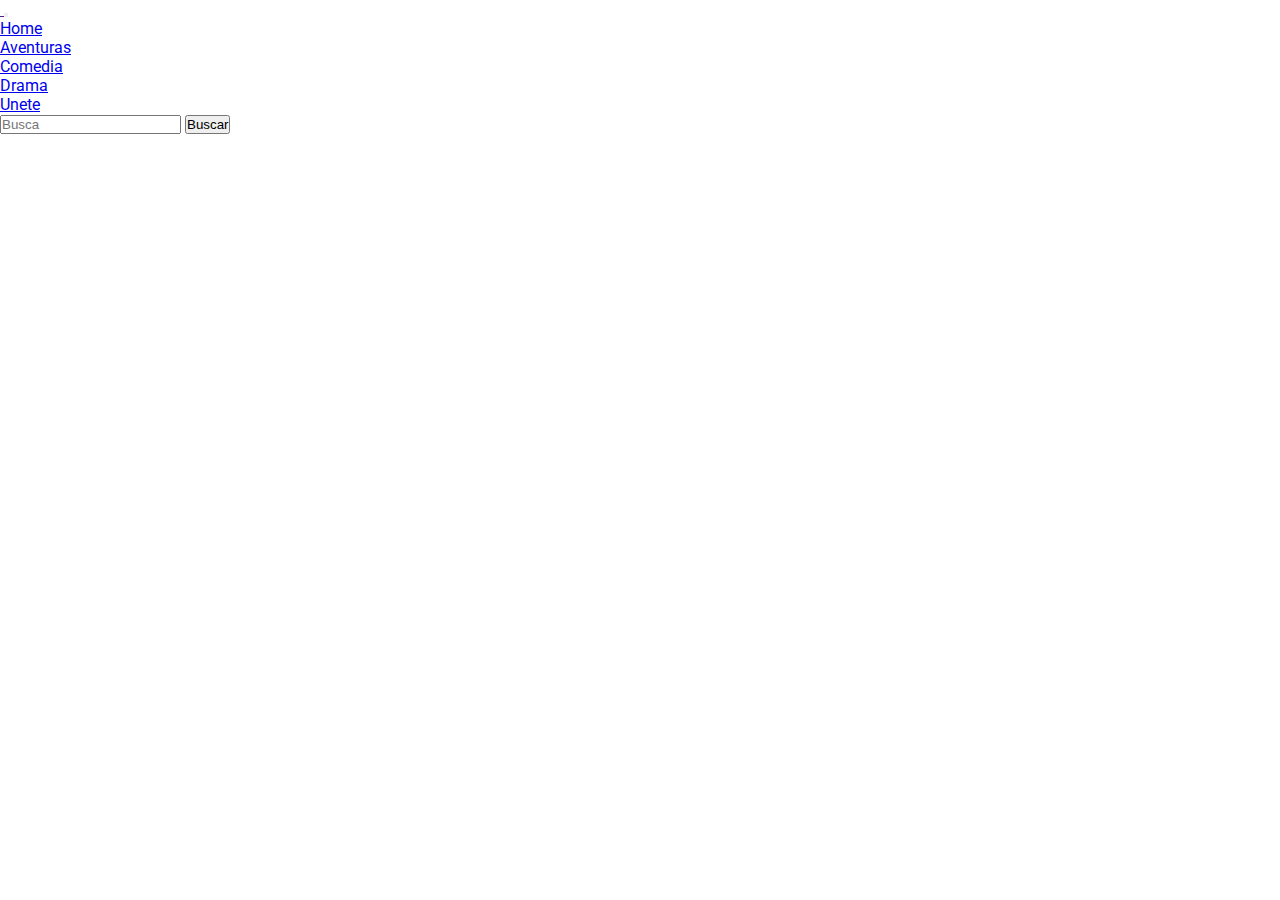
==== pages/aventuras.html @ 66cdc5a8 "agregando tres paginas" ====
<!DOCTYPE html>
<html lang="en">
<head>
  <meta charset="UTF-8">
  <meta http-equiv="X-UA-Compatible" content="IE=edge">
  <meta name="viewport" content="width=device-width, initial-scale=1.0">
  <title>Aventuras</title>
  <link rel="preconnect" href="https://fonts.googleapis.com">
  <link rel="preconnect" href="https://fonts.gstatic.com" crossorigin>
  <link href="https://fonts.googleapis.com/css2?family=Roboto:ital,wght@0,400;0,900;1,100&display=swap"
    rel="stylesheet">
  <link href="https://cdn.jsdelivr.net/npm/bootstrap@5.1.3/dist/css/bootstrap.min.css" rel="stylesheet"
    integrity="sha384-1BmE4kWBq78iYhFldvKuhfTAU6auU8tT94WrHftjDbrCEXSU1oBoqyl2QvZ6jIW3" crossorigin="anonymous">
  <link rel="stylesheet" href="../css/style.css">  
</head>
<body>
  <header>
    <nav class="navbar navbar-expand-lg navbar-light bg-primary">
      <div class="container-fluid">
        <a class="navbar-brand" href="">
          <img src="./imagenes/logo.jpeg" alt="" width="80">
        </a>
        <button class="navbar-toggler" type="button" data-bs-toggle="collapse" data-bs-target="#navbarSupportedContent"
          aria-controls="navbarSupportedContent" aria-expanded="false" aria-label="Toggle navigation">
          <span class="navbar-toggler-icon"></span>
        </button>
        <div class="collapse navbar-collapse" id="navbarSupportedContent">
          <ul class="navbar-nav me-auto mb-2 mb-lg-0">
            <li class="nav-item">
              <a class="nav-link text-light" href="../index.html">Home</a>
            </li>
            <li class="nav-item">
              <a class="nav-link" href="../pages/aventuras.html">Aventuras</a>
            </li>
            <li class="nav-item">
              <a class="nav-link" href="../pages/comedia.html">Comedia</a>
            </li>
            <li class="nav-item">
              <a class="nav-link" href="../pages/drama.html">Drama</a>
            </li>
            <li class="nav-item">
              <a class="nav-link text-light" href="../pages/contacto.html">Unete</a>
            </li>
          </ul>
          <form class="d-flex">
            <input class="form-control me-2" type="search" placeholder="Busca" aria-label="Search">
            <button class="btn btn-outline-light " type="submit">Buscar</button>
          </form>
        </div>
      </div>
    </nav>

  </header>
  <main>

  </main>
  <footer>

  </footer>
  
</body>
</html>
---- css/style.css ----
*{
  margin: 0;
  padding: 0;
  box-sizing: border-box;
}
body{
  font-family: 'Roboto', sans-serif;
}

.mt-n1{
  margin-top: 1rem !important;
}
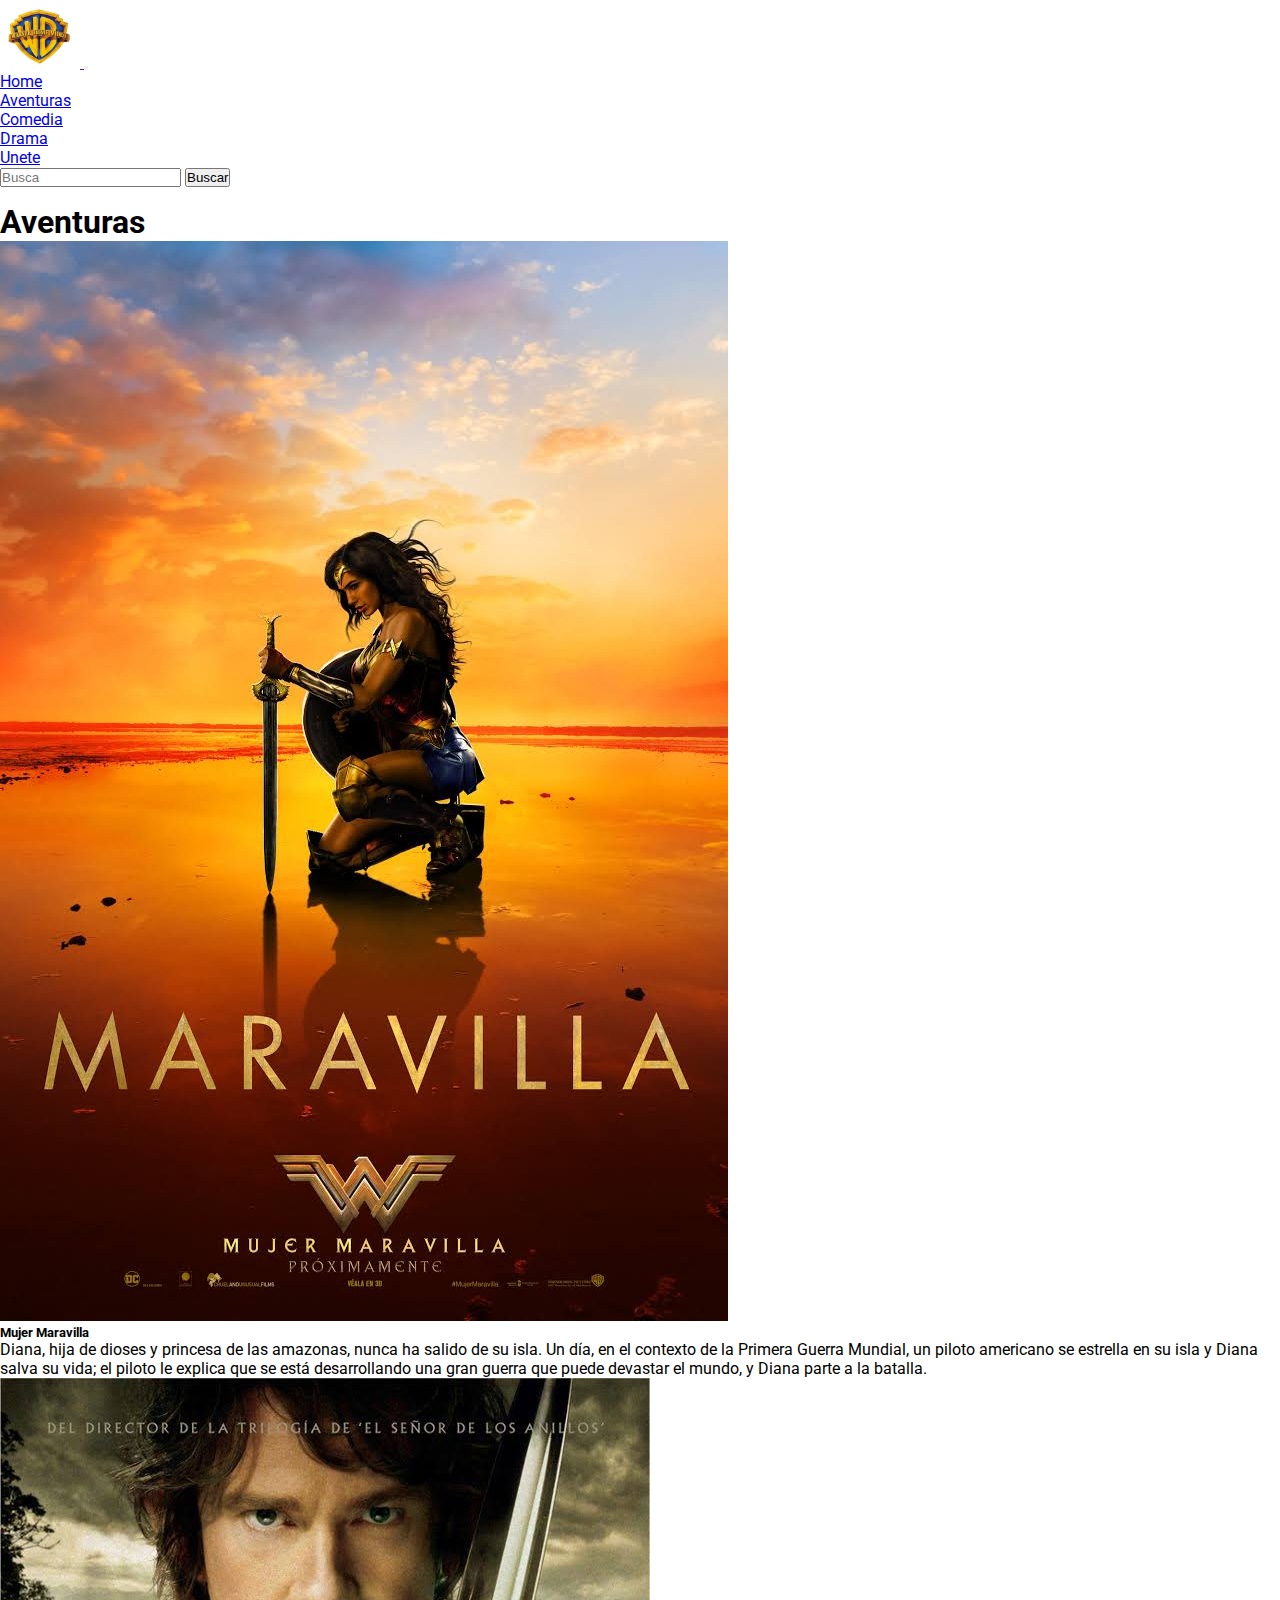
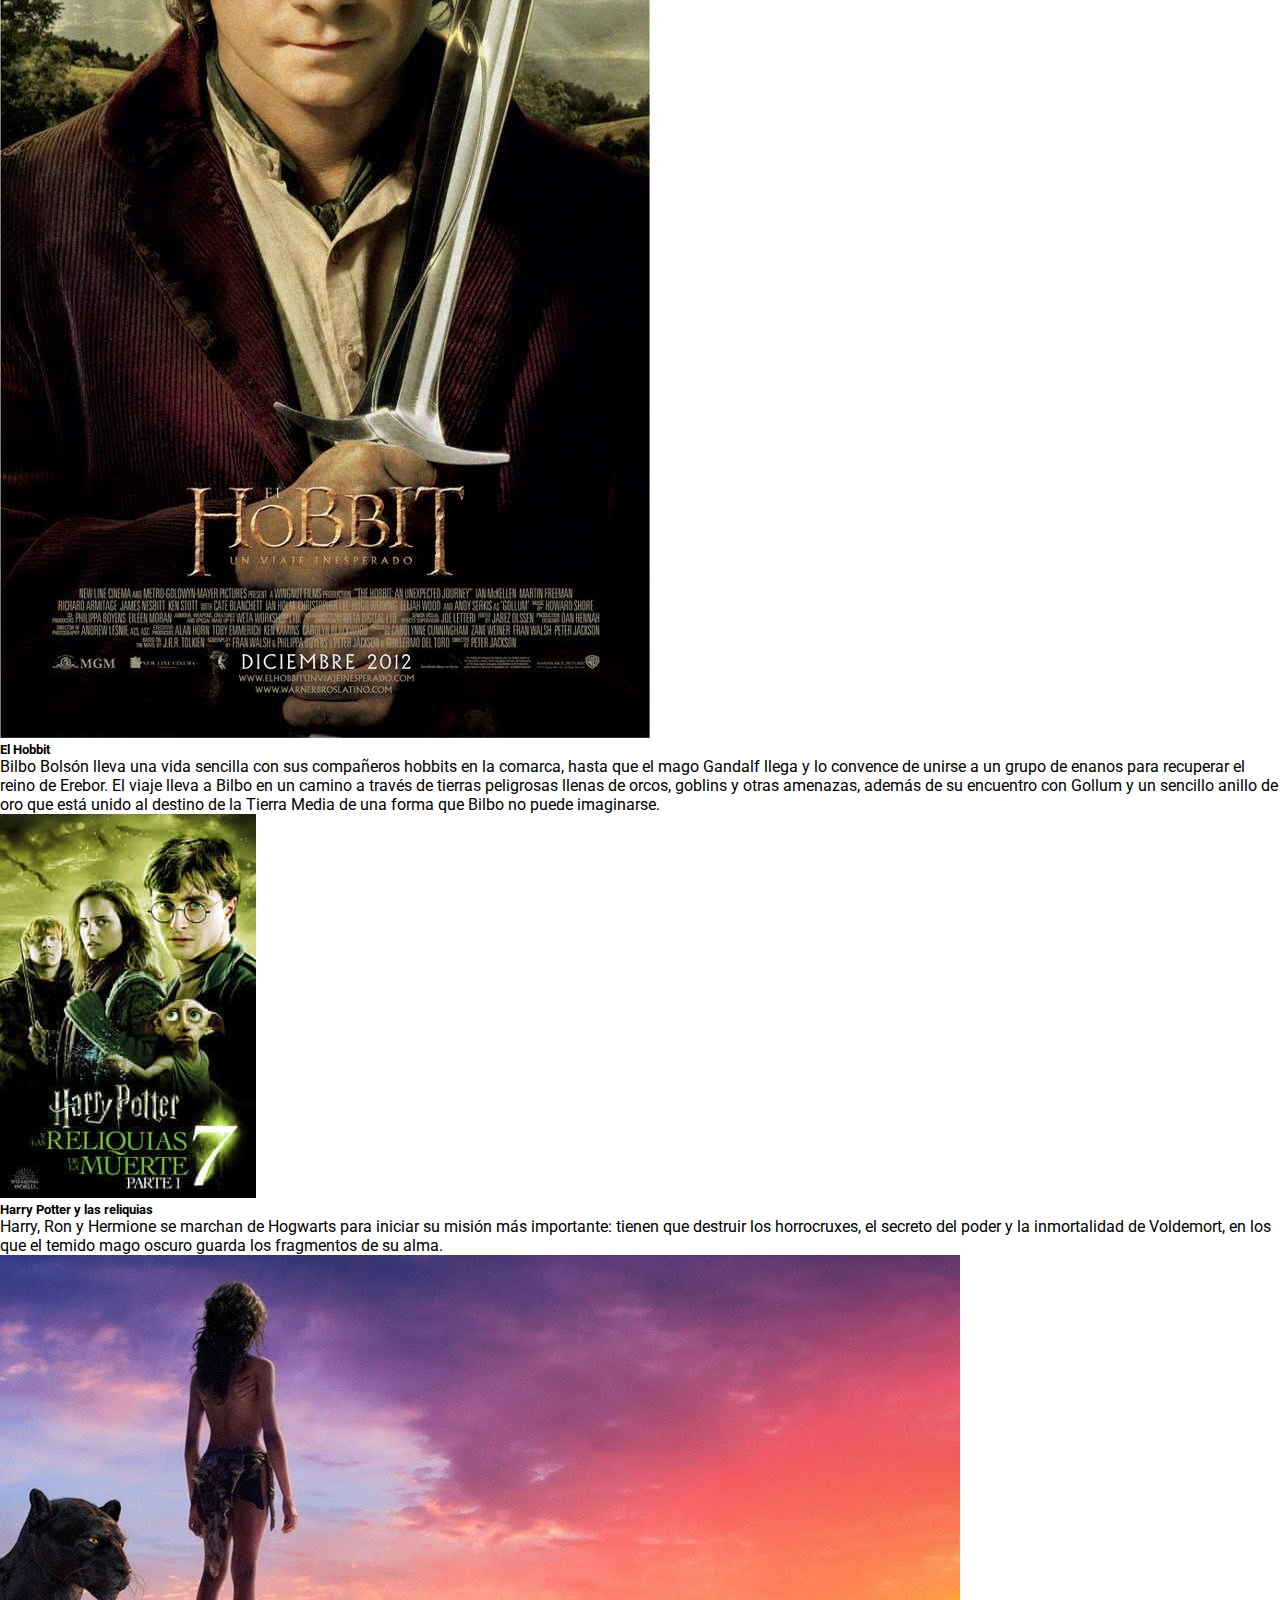
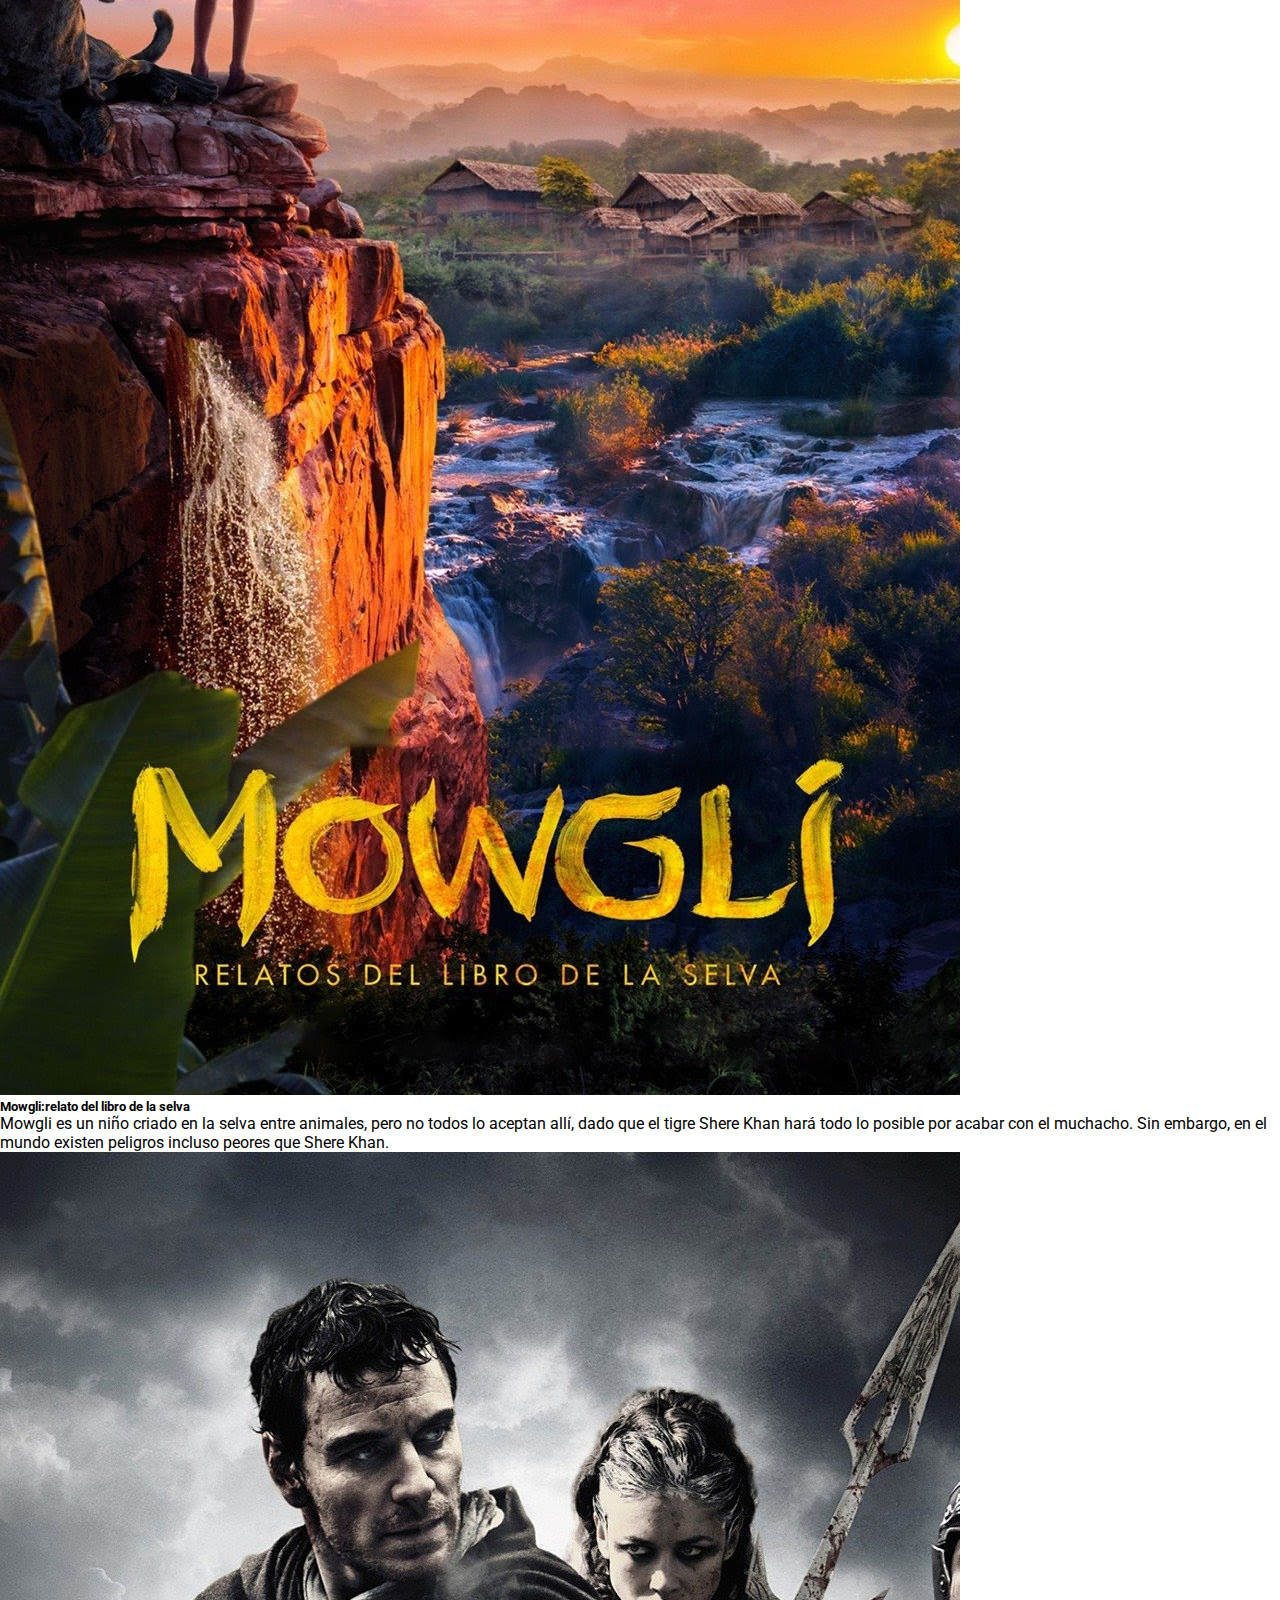
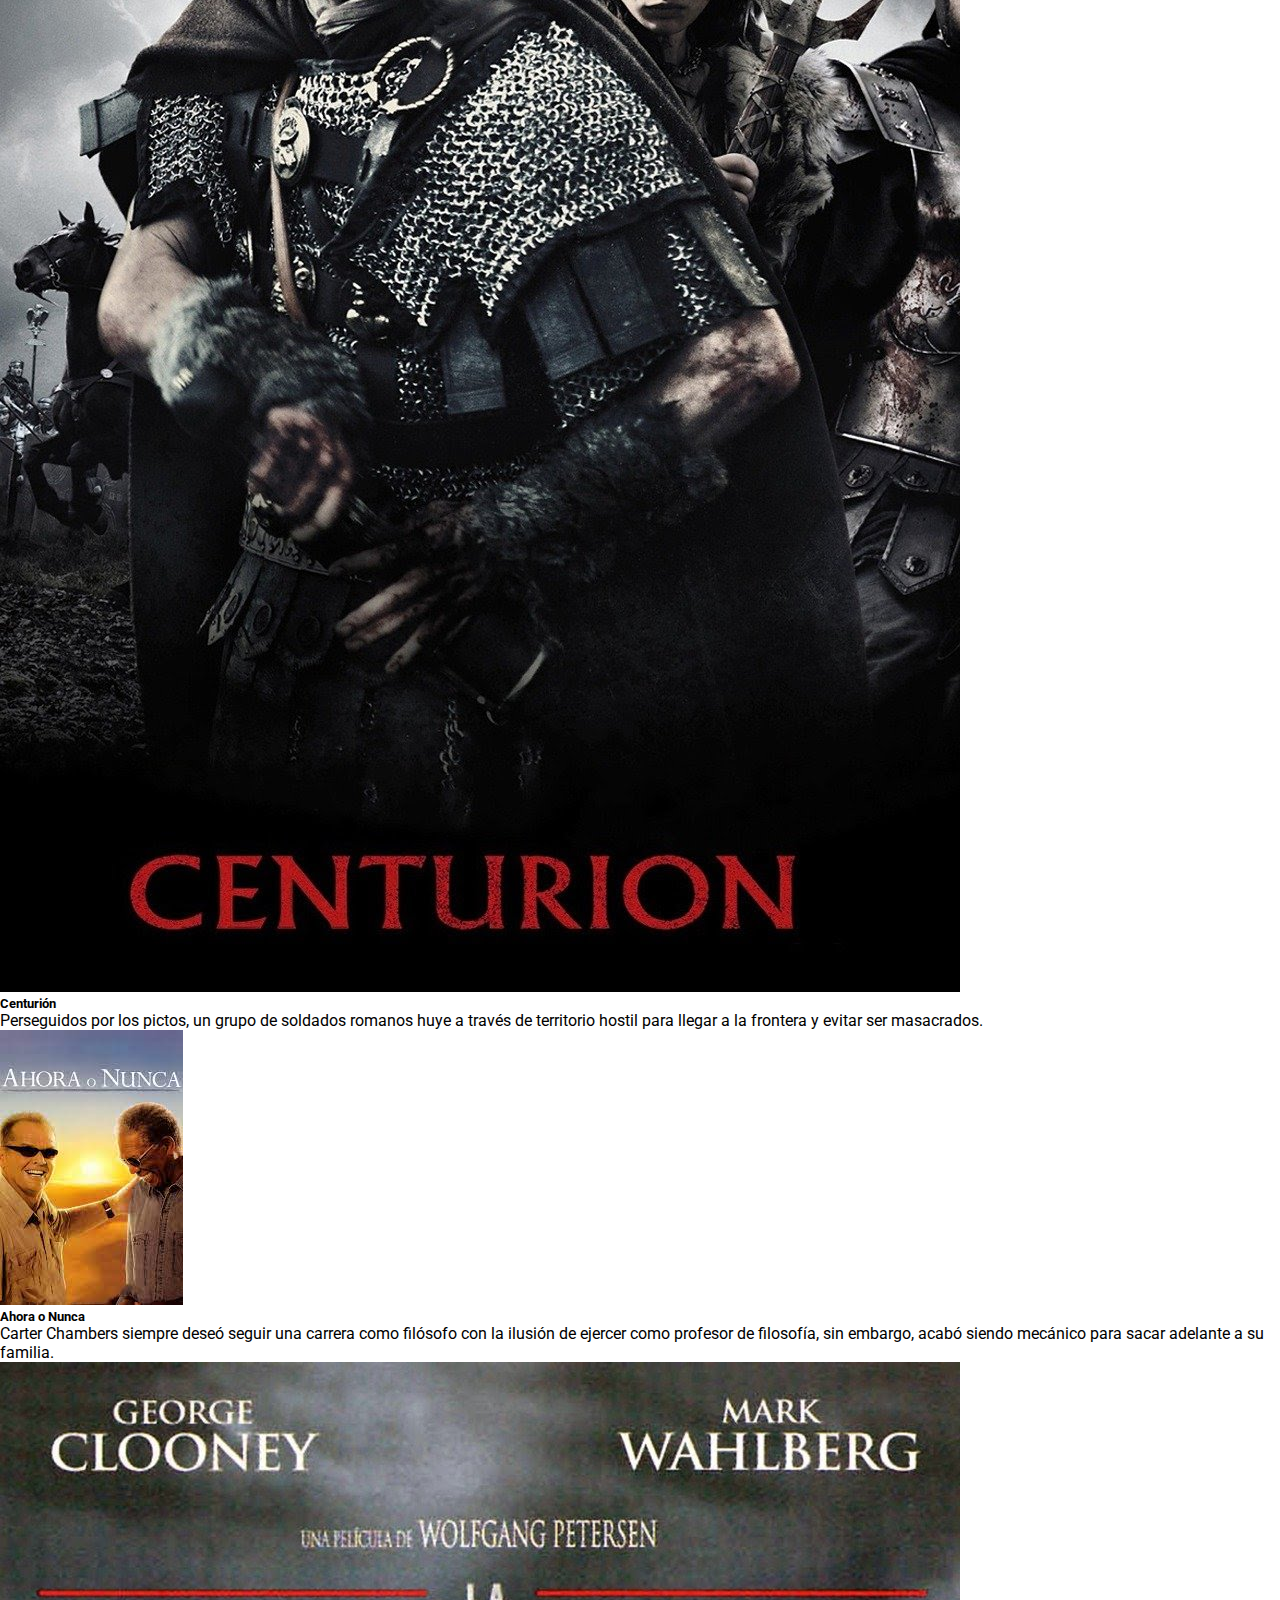
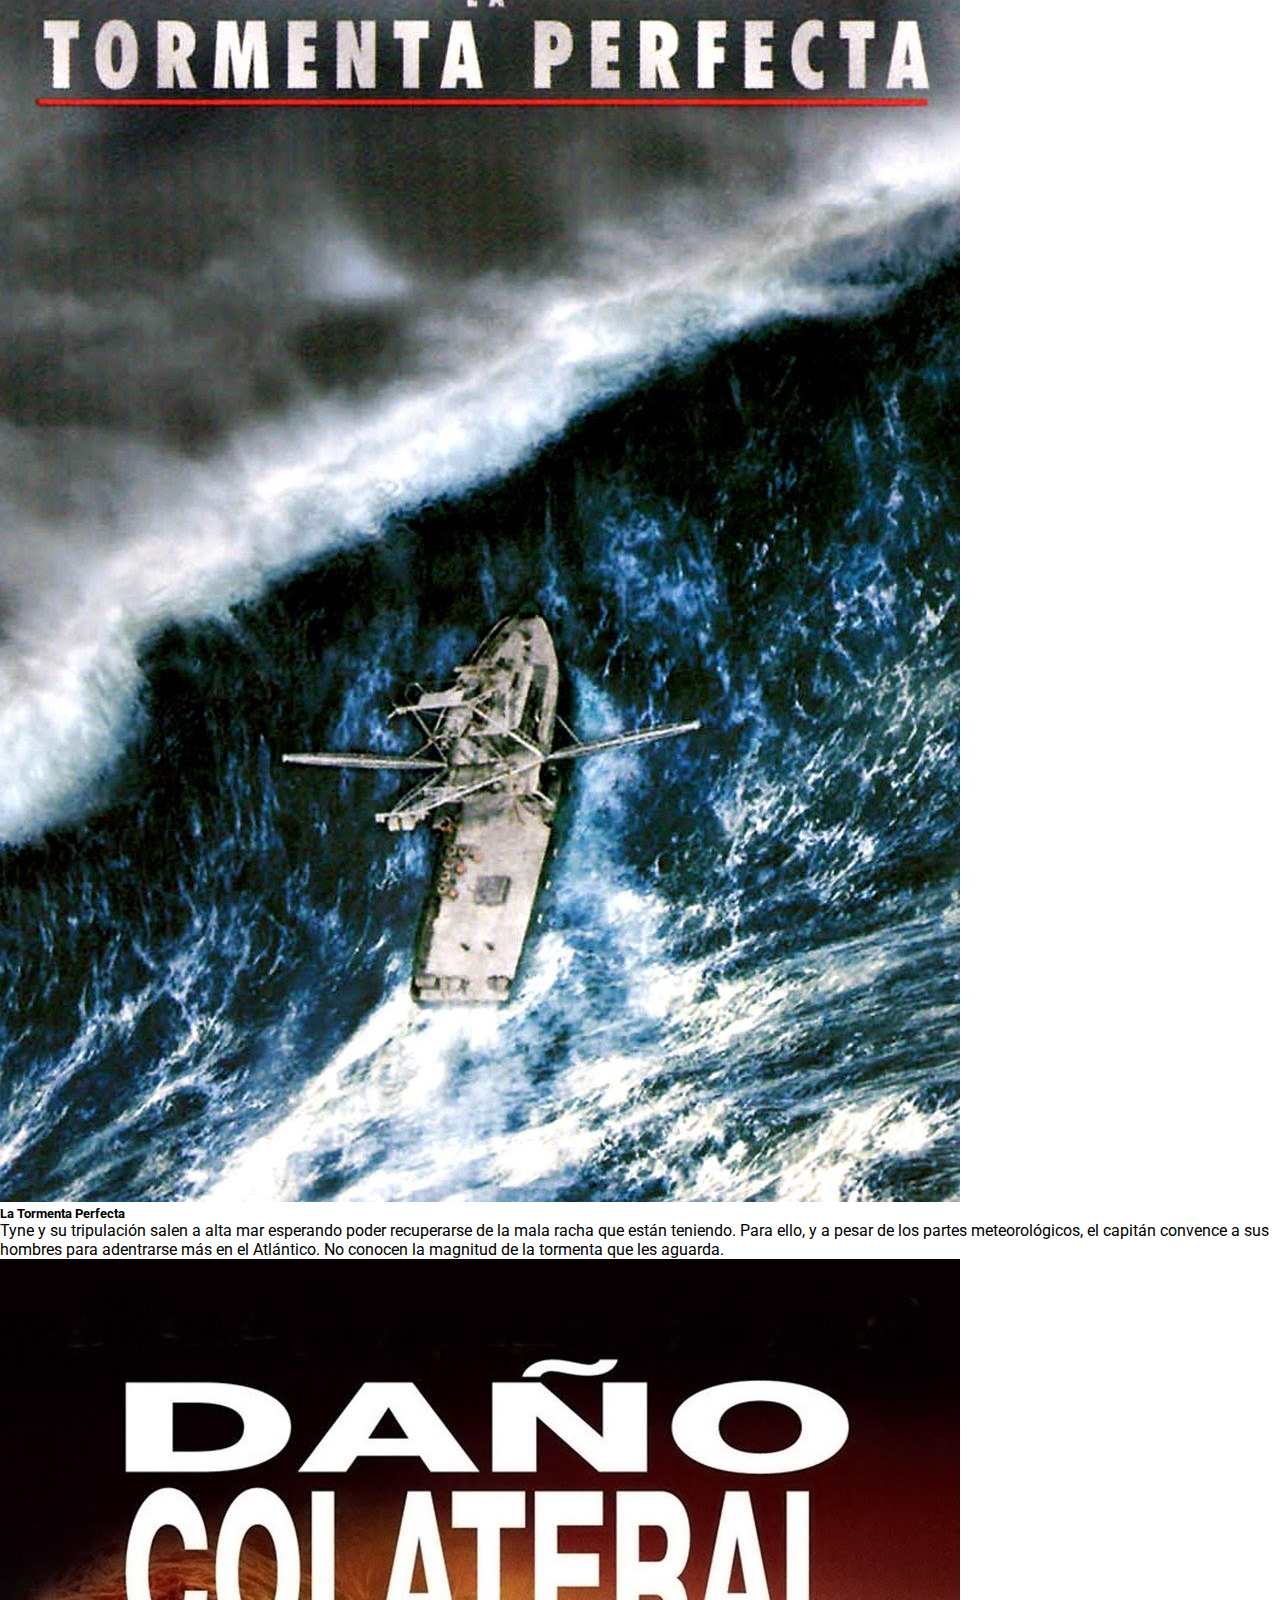
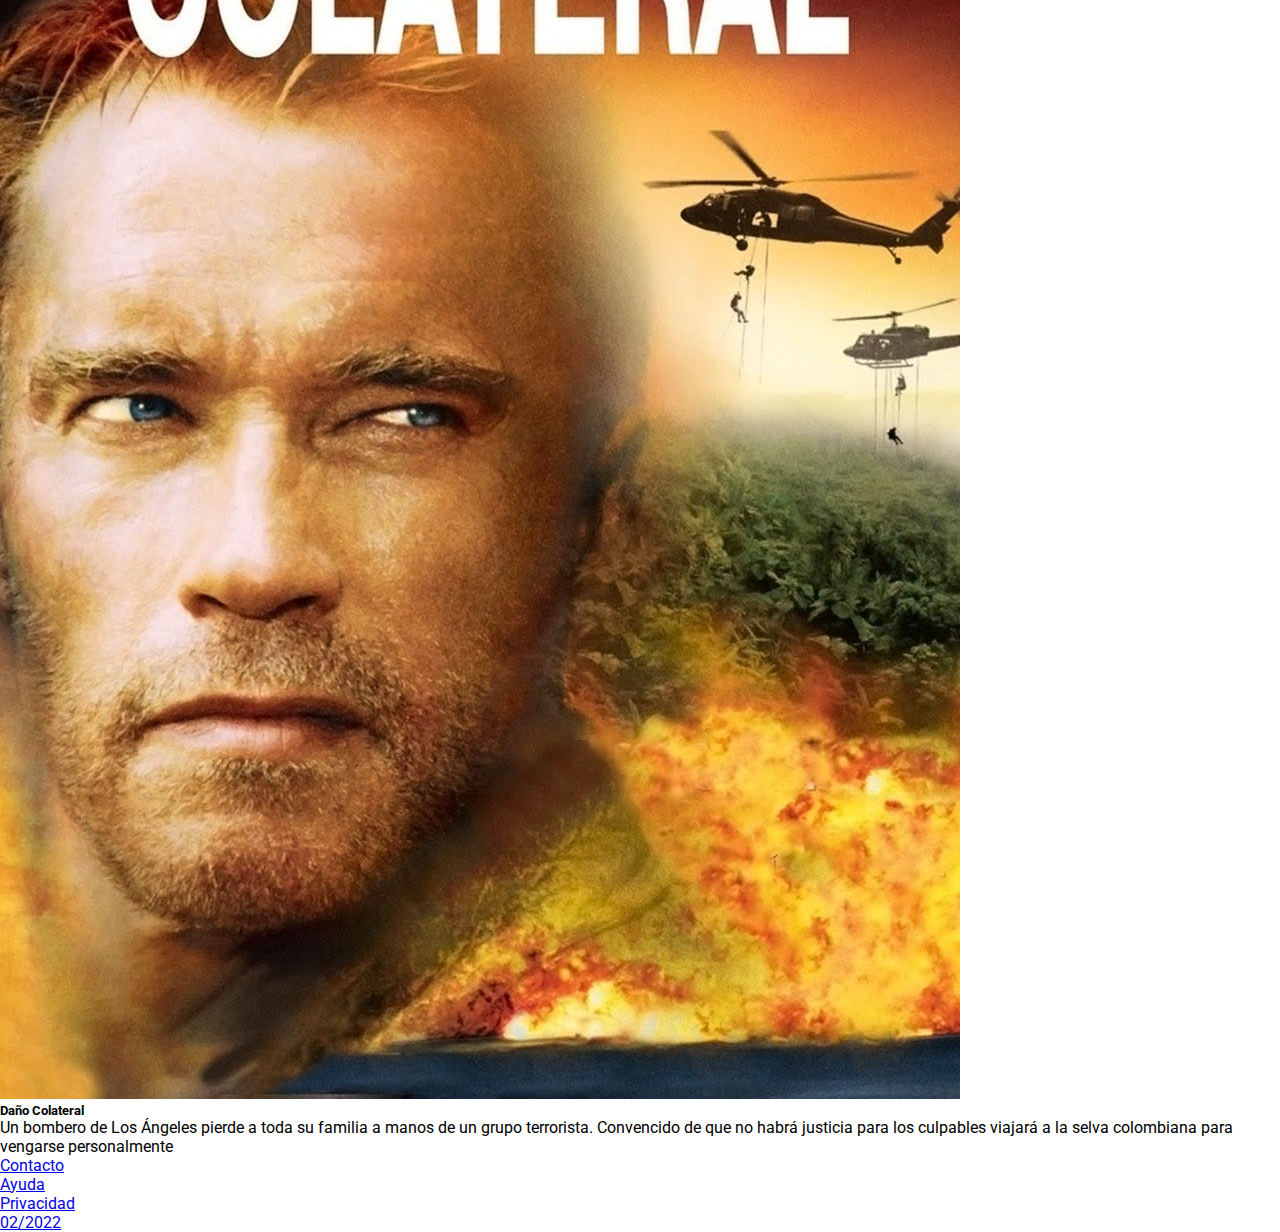
==== commit 072f855d: "agregar card en las paginas" ====
--- a/pages/aventuras.html
+++ b/pages/aventuras.html
@@ -18,7 +18,7 @@
     <nav class="navbar navbar-expand-lg navbar-light bg-primary">
       <div class="container-fluid">
         <a class="navbar-brand" href="">
-          <img src="./imagenes/logo.jpeg" alt="" width="80">
+          <img src="../imagenes/logo.jpeg" alt="" width="80">
         </a>
         <button class="navbar-toggler" type="button" data-bs-toggle="collapse" data-bs-target="#navbarSupportedContent"
           aria-controls="navbarSupportedContent" aria-expanded="false" aria-label="Toggle navigation">
@@ -30,13 +30,13 @@
               <a class="nav-link text-light" href="../index.html">Home</a>
             </li>
             <li class="nav-item">
-              <a class="nav-link" href="../pages/aventuras.html">Aventuras</a>
+              <a class="nav-link text-light" href="../pages/aventuras.html">Aventuras</a>
             </li>
             <li class="nav-item">
-              <a class="nav-link" href="../pages/comedia.html">Comedia</a>
+              <a class="nav-link text-light" href="../pages/comedia.html">Comedia</a>
             </li>
             <li class="nav-item">
-              <a class="nav-link" href="../pages/drama.html">Drama</a>
+              <a class="nav-link text-light" href="../pages/drama.html">Drama</a>
             </li>
             <li class="nav-item">
               <a class="nav-link text-light" href="../pages/contacto.html">Unete</a>
@@ -51,12 +51,108 @@
     </nav>
 
   </header>
-  <main>
+  <main class="container">
+    <h1 class="display-1 text-center mt-n1">Aventuras</h1>
+    <div class="row row-cols-1 row-cols-sm-3 row-cols-md-4 g-4">
+      <div class="col">
+        <div class="card">
+          <img src="../imagenes/aventuras1.jpeg" class="card-img-top" alt="...">
+          <div class="card-body">
+            <h5 class="card-title">Mujer Maravilla</h5>
+            <p class="card-text">Diana, hija de dioses y princesa de las amazonas, nunca ha salido de su isla. Un día, en el contexto de la Primera Guerra Mundial, un piloto americano se estrella en su isla y Diana salva su vida; el piloto le explica que se está desarrollando una gran guerra que puede devastar el mundo, y Diana parte a la batalla.</p>
+          </div>
+        </div>
+      </div>
+      <div class="col">
+        <div class="card">
+          <img src="../imagenes/aventura2.jpeg" class="card-img-top" alt="...">
+          <div class="card-body">
+            <h5 class="card-title">El Hobbit</h5>
+            <p class="card-text">Bilbo Bolsón lleva una vida sencilla con sus compañeros hobbits en la comarca, hasta que el mago Gandalf llega y lo convence de unirse a un grupo de enanos para recuperar el reino de Erebor. El viaje lleva a Bilbo en un camino a través de tierras peligrosas llenas de orcos, goblins y otras amenazas, además de su encuentro con Gollum y un sencillo anillo de oro que está unido al destino de la Tierra Media de una forma que Bilbo no puede imaginarse.</p>
+          </div>
+        </div>
+      </div>
+      <div class="col">
+        <div class="card">
+          <img src="../imagenes/aventuras3.jpeg"class="card-img-top" alt="...">
+          <div class="card-body">
+            <h5 class="card-title">Harry Potter y las reliquias</h5>
+            <p class="card-text">Harry, Ron y Hermione se marchan de Hogwarts para iniciar su misión más importante: tienen que destruir los horrocruxes, el secreto del poder y la inmortalidad de Voldemort, en los que el temido mago oscuro guarda los fragmentos de su alma.</p>
+          </div>
+        </div>
+      </div>
+      <div class="col">
+        <div class="card">
+          <img src="../imagenes/drama4.jpeg" class="card-img-top" alt="...">
+          <div class="card-body">
+            <h5 class="card-title">Mowgli:relato del libro de la selva</h5>
+            <p class="card-text"></p>Mowgli es un niño criado en la selva entre animales, pero no todos lo aceptan allí, dado que el tigre Shere Khan hará todo lo posible por acabar con el muchacho. Sin embargo, en el mundo existen peligros incluso peores que Shere Khan.
+          </div>
+        </div>
+      </div>
+    </div>
+    <div class="row row-cols-1 row-cols-md-4 g-4">
+      <div class="col">
+        <div class="card">
+          <img src="../imagenes/drama5.jpeg" class="card-img-top" alt="...">
+          <div class="card-body">
+            <h5 class="card-title">Centurión</h5>
+            <p class="card-text"></p>Perseguidos por los pictos, un grupo de soldados romanos huye a través de territorio hostil para llegar a la frontera y evitar ser masacrados.
+          </div>
+        </div>
+      </div>
+      <div class="col">
+        <div class="card">
+          <img src="../imagenes/drama6.jpeg" class="card-img-top" alt="...">
+          <div class="card-body">
+            <h5 class="card-title">Ahora o Nunca</h5>
+            <p class="card-text">Carter Chambers siempre deseó seguir una carrera como filósofo con la ilusión de ejercer como profesor de filosofía, sin embargo, acabó siendo mecánico para sacar adelante a su familia.</p>
+          </div>
+        </div>
+      </div>
+      <div class="col">
+        <div class="card">
+          <img src="../imagenes/drama7.jpeg" class="card-img-top" alt="...">
+          <div class="card-body">
+            <h5 class="card-title">La Tormenta Perfecta</h5>
+            <p class="card-text">Tyne y su tripulación salen a alta mar esperando poder recuperarse de la mala racha que están teniendo. Para ello, y a pesar de los partes meteorológicos, el capitán convence a sus hombres para adentrarse más en el Atlántico. No conocen la magnitud de la tormenta que les aguarda.</p>
+          </div>
+        </div>
+      </div>
+      <div class="col">
+        <div class="card">
+          <img src="../imagenes/drama8.jpeg" class="card-img-top" alt="...">
+          <div class="card-body">
+            <h5 class="card-title">Daño Colateral</h5>
+            <p class="card-text">Un bombero de Los Ángeles pierde a toda su familia a manos de un grupo terrorista. Convencido de que no habrá justicia para los culpables viajará a la selva colombiana para vengarse personalmente</p>
+          </div>
+        </div>
+      </div>
+    </div>
 
   </main>
   <footer>
-
+    <ul class="nav justify-content-center">
+      <li class="nav-item">
+        <a class="nav-link text-light" aria-current="page" href="#">Contacto</a>
+      </li>
+      <li class="nav-item">
+        <a class="nav-link text-light" href="#">Ayuda</a>
+      </li>
+      <li class="nav-item">
+        <a class="nav-link text-light" href="#">Privacidad</a>
+      </li>
+      <li class="nav-item">
+        <a class="nav-link text-light" href="#">02/2022</a>
+      </li>
+    </ul>
   </footer>
+  <script src="https://cdn.jsdelivr.net/npm/@popperjs/core@2.10.2/dist/umd/popper.min.js"
+    integrity="sha384-7+zCNj/IqJ95wo16oMtfsKbZ9ccEh31eOz1HGyDuCQ6wgnyJNSYdrPa03rtR1zdB"
+    crossorigin="anonymous"></script>
+  <script src="https://cdn.jsdelivr.net/npm/bootstrap@5.1.3/dist/js/bootstrap.min.js"
+    integrity="sha384-QJHtvGhmr9XOIpI6YVutG+2QOK9T+ZnN4kzFN1RtK3zEFEIsxhlmWl5/YESvpZ13"
+    crossorigin="anonymous"></script>
   
 </body>
 </html>